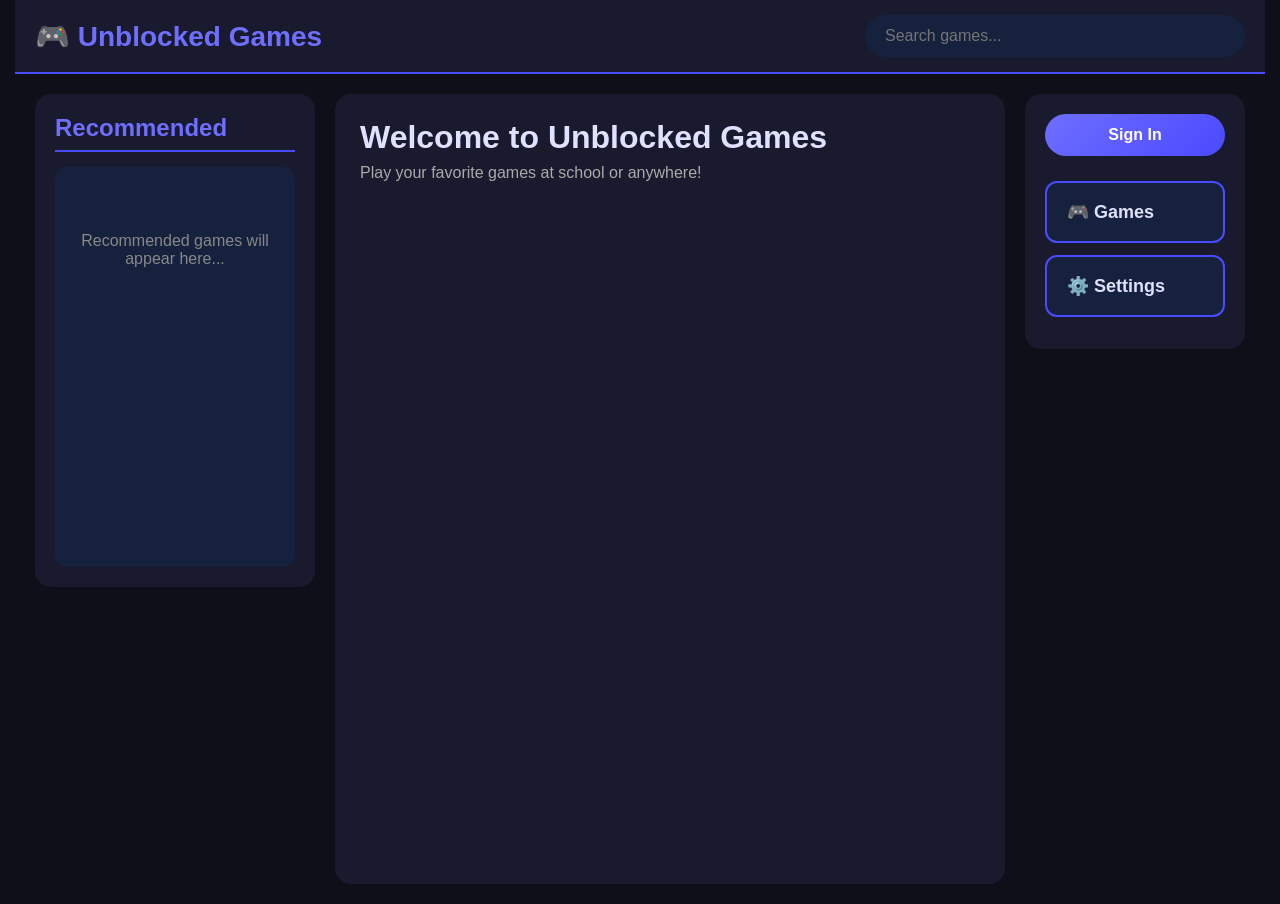
==== index.html @ c6cdc641 "Update CSS and JS link paths in index.html" ====
<!DOCTYPE html>
<html lang="en">
<head>
  <meta charset="UTF-8">
  <meta name="viewport" content="width=device-width, initial-scale=1.0">
  <title>Unblocked Games</title>
  
  <link rel="stylesheet" href="CSS/style.css">
</head>
<body>
  <div class="container">
    <!-- Top Navbar -->
    <header class="navbar">
      <div class="logo">🎮 Unblocked Games</div>
      <div class="search-bar">
        <input type="text" id="searchInput" placeholder="Search games...">
      </div>
    </header>

    <div class="main-content">
      <!-- Left Sidebar - Recommended -->
      <aside class="left-sidebar">
        <h2>Recommended</h2>
        <div class="recommended-box" id="recommendedBox">
          <p class="placeholder">Recommended games will appear here...</p>
        </div>
      </aside>

      <!-- Main Game Area -->
      <main class="game-area">
        <h1>Welcome to Unblocked Games</h1>
        <p class="subtitle">Play your favorite games at school or anywhere!</p>
        
        <div class="game-grid" id="gameGrid">
          <!-- Your game cards will go here -->
        </div>
      </main>

      <!-- Right Sidebar -->
      <aside class="right-sidebar">
        <!-- Updated Sign In Button -->
        <button class="signin-btn" id="signInBtn">Sign In</button>
        
        <button class="nav-btn large" id="gamesBtn">🎮 Games</button>
        <button class="nav-btn large" id="settingsBtn">⚙️ Settings</button>
      </aside>
    </div>
  </div>

  <script src="JS/main.js"></script>
</body>
</html>
---- CSS/style.css ----
* {
  margin: 0;
  padding: 0;
  box-sizing: border-box;
}

body {
  font-family: 'Segoe UI', Tahoma, Geneva, Verdana, sans-serif;
  background: #0f0f1a;
  color: #e0e0ff;
  min-height: 100vh;
}

.container {
  max-width: 1600px;
  margin: 0 auto;
  padding: 0 15px;
}

.navbar {
  display: flex;
  align-items: center;
  justify-content: space-between;
  padding: 15px 20px;
  background: #1a1a2e;
  border-bottom: 2px solid #4a4aff;
}

.logo {
  font-size: 28px;
  font-weight: bold;
  color: #6e6eff;
}

.search-bar input {
  padding: 12px 20px;
  width: 380px;
  border-radius: 50px;
  border: none;
  background: #16213e;
  color: white;
  font-size: 16px;
}

.search-bar input:focus {
  outline: 2px solid #6e6eff;
}

/* Main Layout */
.main-content {
  display: grid;
  grid-template-columns: 280px 1fr 220px;
  gap: 20px;
  padding: 20px;
  min-height: calc(100vh - 70px);
}

.left-sidebar, .right-sidebar {
  background: #1a1a2e;
  border-radius: 16px;
  padding: 20px;
  height: fit-content;
}

.left-sidebar h2 {
  margin-bottom: 15px;
  color: #6e6eff;
  border-bottom: 2px solid #4a4aff;
  padding-bottom: 8px;
}

.recommended-box {
  background: #16213e;
  border-radius: 12px;
  min-height: 400px;
  padding: 15px;
}

.placeholder {
  color: #888;
  text-align: center;
  margin-top: 50px;
}

/* Right Sidebar Buttons */
.signin-btn {
  width: 100%;
  padding: 12px 24px;
  background: linear-gradient(135deg, #6e6eff, #4a4aff);
  color: white;
  border: none;
  border-radius: 50px;
  font-size: 16px;
  font-weight: 600;
  cursor: pointer;
  margin-bottom: 25px;
  transition: transform 0.2s;
}

.signin-btn:hover {
  transform: scale(1.05);
}

.nav-btn {
  width: 100%;
  padding: 18px 20px;
  margin-bottom: 12px;
  border: none;
  border-radius: 12px;
  font-size: 18px;
  font-weight: 600;
  cursor: pointer;
  transition: all 0.2s;
  text-align: left;
}

.nav-btn.large {
  background: #16213e;
  border: 2px solid #4a4aff;
  color: #e0e0ff;
}

.nav-btn:hover {
  background: #4a4aff;
  color: white;
  transform: translateX(8px);
}

/* Main Area */
.game-area {
  background: #1a1a2e;
  border-radius: 16px;
  padding: 25px;
}

.game-area h1 {
  font-size: 32px;
  margin-bottom: 8px;
}

.subtitle {
  color: #aaa;
  margin-bottom: 30px;
}

.game-grid {
  display: grid;
  grid-template-columns: repeat(auto-fill, minmax(180px, 1fr));
  gap: 20px;
}

/* Responsive */
@media (max-width: 1100px) {
  .main-content {
    grid-template-columns: 1fr 220px;
  }
  .left-sidebar {
    order: 2;
    grid-column: 1 / -1;
  }
}
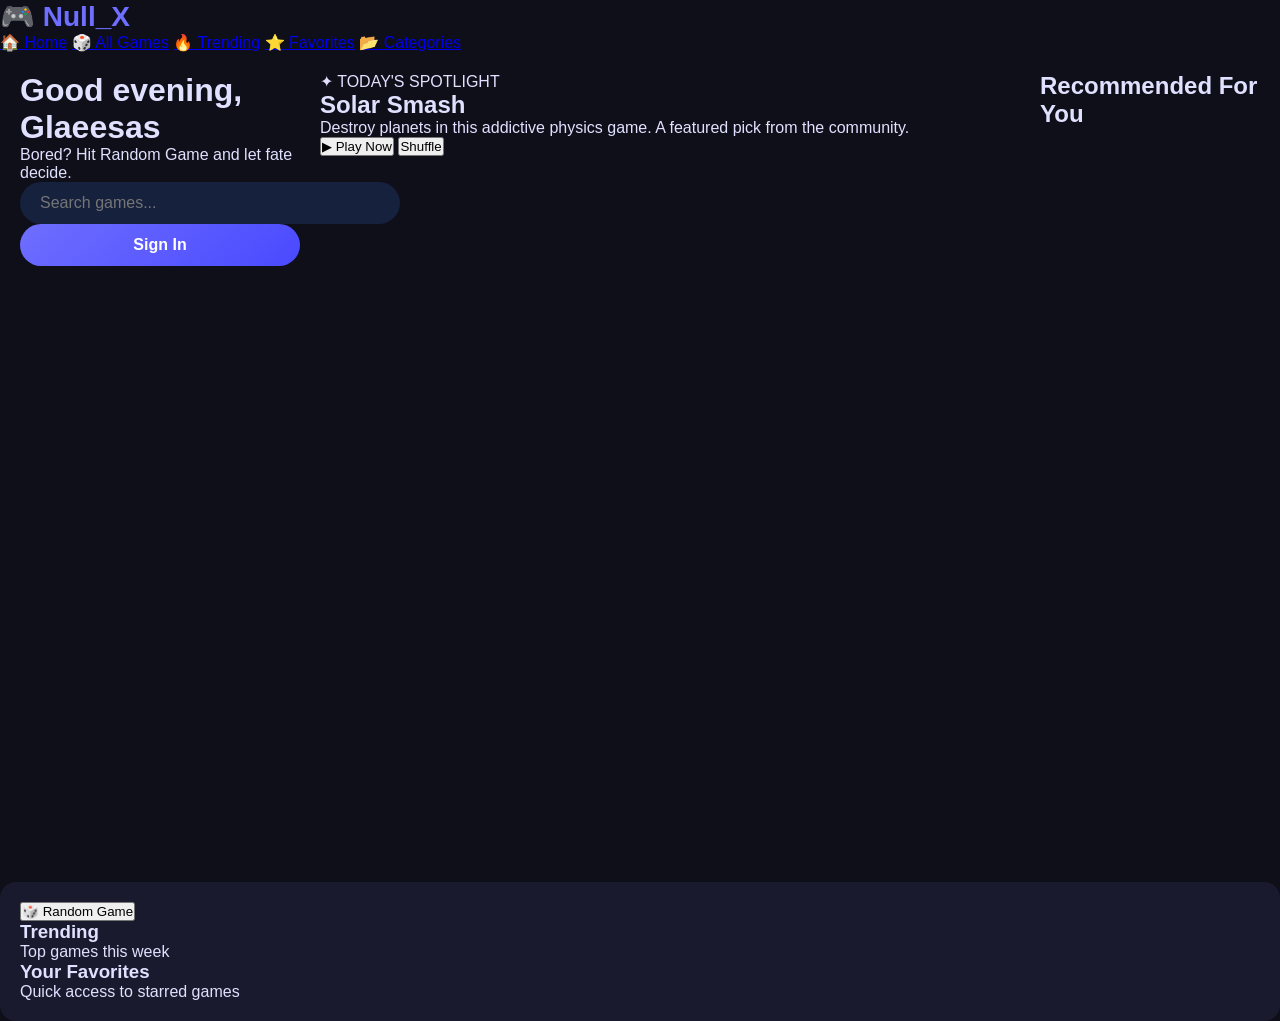
==== commit ae53c721: "Update index.html" ====
--- a/index.html
+++ b/index.html
@@ -4,47 +4,72 @@
   <meta charset="UTF-8">
   <meta name="viewport" content="width=device-width, initial-scale=1.0">
   <title>Unblocked Games</title>
-  
   <link rel="stylesheet" href="CSS/style.css">
 </head>
 <body>
-  <div class="container">
-    <!-- Top Navbar -->
-    <header class="navbar">
-      <div class="logo">🎮 Unblocked Games</div>
-      <div class="search-bar">
-        <input type="text" id="searchInput" placeholder="Search games...">
+  <div class="dashboard">
+    <!-- Left Sidebar -->
+    <aside class="left-nav">
+      <div class="logo">🎮 Null_X</div>
+      
+      <nav>
+        <a href="#" class="nav-item active"><span>🏠</span> Home</a>
+        <a href="#" class="nav-item"><span>🎲</span> All Games</a>
+        <a href="#" class="nav-item"><span>🔥</span> Trending</a>
+        <a href="#" class="nav-item"><span>⭐</span> Favorites</a>
+        <a href="#" class="nav-item"><span>📂</span> Categories</a>
+      </nav>
+    </aside>
+
+    <!-- Main Content -->
+    <main class="main-content">
+      <!-- Top Bar -->
+      <header class="top-bar">
+        <div class="greeting">
+          <h1>Good evening, <span class="username">Glaeesas</span></h1>
+          <p>Bored? Hit Random Game and let fate decide.</p>
+        </div>
+        <div class="search-bar">
+          <input type="text" id="searchInput" placeholder="Search games...">
+        </div>
+        <button class="signin-btn" id="signInBtn">Sign In</button>
+      </header>
+
+      <!-- Spotlight -->
+      <section class="spotlight">
+        <div class="spotlight-badge">✦ TODAY'S SPOTLIGHT</div>
+        <h2 class="spotlight-title">Solar Smash</h2>
+        <p class="spotlight-desc">Destroy planets in this addictive physics game. A featured pick from the community.</p>
+        
+        <div class="spotlight-actions">
+          <button class="play-btn">▶ Play Now</button>
+          <button class="secondary-btn">Shuffle</button>
+        </div>
+      </section>
+
+      <!-- Recommended / Game Grid -->
+      <section class="section">
+        <h2 class="section-title">Recommended For You</h2>
+        <div class="game-grid" id="gameGrid">
+          <!-- Games will be added here -->
+        </div>
+      </section>
+    </main>
+
+    <!-- Right Sidebar -->
+    <aside class="right-sidebar">
+      <button class="quick-btn" id="randomBtn">🎲 Random Game</button>
+      
+      <div class="quick-card">
+        <h3>Trending</h3>
+        <p>Top games this week</p>
       </div>
-    </header>
 
-    <div class="main-content">
-      <!-- Left Sidebar - Recommended -->
-      <aside class="left-sidebar">
-        <h2>Recommended</h2>
-        <div class="recommended-box" id="recommendedBox">
-          <p class="placeholder">Recommended games will appear here...</p>
-        </div>
-      </aside>
-
-      <!-- Main Game Area -->
-      <main class="game-area">
-        <h1>Welcome to Unblocked Games</h1>
-        <p class="subtitle">Play your favorite games at school or anywhere!</p>
-        
-        <div class="game-grid" id="gameGrid">
-          <!-- Your game cards will go here -->
-        </div>
-      </main>
-
-      <!-- Right Sidebar -->
-      <aside class="right-sidebar">
-        <!-- Updated Sign In Button -->
-        <button class="signin-btn" id="signInBtn">Sign In</button>
-        
-        <button class="nav-btn large" id="gamesBtn">🎮 Games</button>
-        <button class="nav-btn large" id="settingsBtn">⚙️ Settings</button>
-      </aside>
-    </div>
+      <div class="quick-card">
+        <h3>Your Favorites</h3>
+        <p>Quick access to starred games</p>
+      </div>
+    </aside>
   </div>
 
   <script src="JS/main.js"></script>
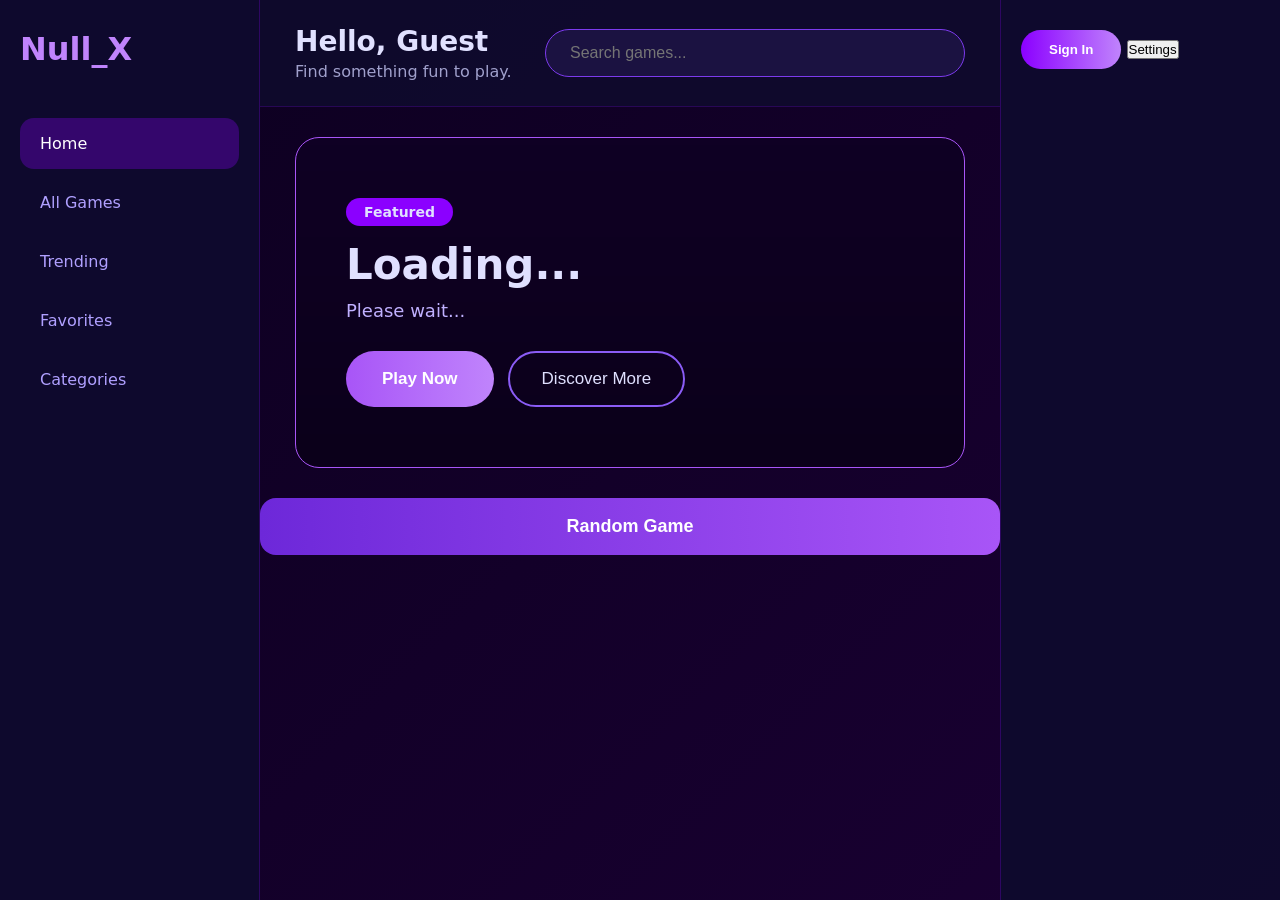
==== commit 5a0e3422: "Refactor HTML structure and update comments" ====
--- a/index.html
+++ b/index.html
@@ -3,75 +3,73 @@
 <head>
   <meta charset="UTF-8">
   <meta name="viewport" content="width=device-width, initial-scale=1.0">
-  <title>Unblocked Games</title>
+  <title>Null_X - Unblocked Games</title>
   <link rel="stylesheet" href="CSS/style.css">
 </head>
 <body>
   <div class="dashboard">
+    
     <!-- Left Sidebar -->
     <aside class="left-nav">
-      <div class="logo">🎮 Null_X</div>
-      
+      <div class="logo">Null_X</div>
       <nav>
-        <a href="#" class="nav-item active"><span>🏠</span> Home</a>
-        <a href="#" class="nav-item"><span>🎲</span> All Games</a>
-        <a href="#" class="nav-item"><span>🔥</span> Trending</a>
-        <a href="#" class="nav-item"><span>⭐</span> Favorites</a>
-        <a href="#" class="nav-item"><span>📂</span> Categories</a>
+        <a href="#" class="nav-item active">Home</a>
+        <a href="#" class="nav-item">All Games</a>
+        <a href="#" class="nav-item">Trending</a>
+        <a href="#" class="nav-item">Favorites</a>
+        <a href="#" class="nav-item">Categories</a>
       </nav>
     </aside>
 
     <!-- Main Content -->
     <main class="main-content">
+      
       <!-- Top Bar -->
       <header class="top-bar">
-        <div class="greeting">
-          <h1>Good evening, <span class="username">Glaeesas</span></h1>
-          <p>Bored? Hit Random Game and let fate decide.</p>
+        <div class="greeting" id="greeting">
+          <h1>Hello, Guest</h1>
+          <p>Find something fun to play.</p>
         </div>
+        
         <div class="search-bar">
           <input type="text" id="searchInput" placeholder="Search games...">
         </div>
-        <button class="signin-btn" id="signInBtn">Sign In</button>
       </header>
 
-      <!-- Spotlight -->
-      <section class="spotlight">
-        <div class="spotlight-badge">✦ TODAY'S SPOTLIGHT</div>
-        <h2 class="spotlight-title">Solar Smash</h2>
-        <p class="spotlight-desc">Destroy planets in this addictive physics game. A featured pick from the community.</p>
-        
-        <div class="spotlight-actions">
-          <button class="play-btn">▶ Play Now</button>
-          <button class="secondary-btn">Shuffle</button>
+      <!-- Featured / Hero -->
+      <section class="hero">
+        <div class="hero-content">
+          <span class="badge">Featured</span>
+          <h2 id="hero-title">Loading...</h2>
+          <p id="hero-desc">Please wait...</p>
+          
+          <div class="hero-actions">
+            <button class="play-btn" id="playFeatured">Play Now</button>
+            <button class="secondary-btn">Discover More</button>
+          </div>
         </div>
       </section>
 
-      <!-- Recommended / Game Grid -->
+      <!-- Random Game Button - Under Featured -->
+      <div class="random-section">
+        <button class="quick-action-btn" id="randomBtn">Random Game</button>
+      </div>
+
+      <!-- Games Grid -->
       <section class="section">
-        <h2 class="section-title">Recommended For You</h2>
         <div class="game-grid" id="gameGrid">
-          <!-- Games will be added here -->
+          <!-- Games populated by JS -->
         </div>
       </section>
     </main>
 
     <!-- Right Sidebar -->
     <aside class="right-sidebar">
-      <button class="quick-btn" id="randomBtn">🎲 Random Game</button>
-      
-      <div class="quick-card">
-        <h3>Trending</h3>
-        <p>Top games this week</p>
-      </div>
-
-      <div class="quick-card">
-        <h3>Your Favorites</h3>
-        <p>Quick access to starred games</p>
-      </div>
+      <button class="signin-btn" id="signInBtn">Sign In</button>
+      <button class="settings-btn" id="settingsBtn">Settings</button>
     </aside>
   </div>
 
-  <script src="JS/main.js"></script>
+  <script type="module" src="JS/main.js"></script>
 </body>
 </html>
--- a/CSS/style.css
+++ b/CSS/style.css
@@ -5,95 +5,95 @@
 }
 
 body {
-  font-family: 'Segoe UI', Tahoma, Geneva, Verdana, sans-serif;
-  background: #0f0f1a;
+  font-family: 'Inter', system-ui, sans-serif;
+  background: linear-gradient(135deg, #0c001f, #1a0033);
   color: #e0e0ff;
   min-height: 100vh;
-}
-
-.container {
-  max-width: 1600px;
-  margin: 0 auto;
-  padding: 0 15px;
-}
-
-.navbar {
+  overflow-x: hidden;
+}
+
+.dashboard {
+  display: grid;
+  grid-template-columns: 260px 1fr 280px;
+  min-height: 100vh;
+}
+
+/* ==================== LEFT NAV ==================== */
+.left-nav {
+  background: rgba(15, 10, 45, 0.98);
+  border-right: 1px solid rgba(140, 0, 255, 0.25);
+  padding: 30px 20px;
+  display: flex;
+  flex-direction: column;
+}
+
+.logo {
+  font-size: 32px;
+  font-weight: 900;
+  margin-bottom: 50px;
+  color: #c084fc;
+}
+
+.nav-item {
+  display: block;
+  padding: 16px 20px;
+  color: #b0a0ff;
+  text-decoration: none;
+  border-radius: 14px;
+  margin-bottom: 8px;
+  transition: all 0.3s;
+  font-weight: 500;
+}
+
+.nav-item:hover,
+.nav-item.active {
+  background: rgba(140, 0, 255, 0.3);
+  color: white;
+}
+
+/* ==================== TOP BAR ==================== */
+.top-bar {
   display: flex;
   align-items: center;
   justify-content: space-between;
-  padding: 15px 20px;
-  background: #1a1a2e;
-  border-bottom: 2px solid #4a4aff;
-}
-
-.logo {
+  padding: 25px 35px;
+  background: rgba(15, 10, 45, 0.9);
+  border-bottom: 1px solid rgba(140, 0, 255, 0.2);
+}
+
+.greeting h1 {
   font-size: 28px;
-  font-weight: bold;
-  color: #6e6eff;
+  margin-bottom: 4px;
+}
+
+.greeting p {
+  color: #a0a0cc;
 }
 
 .search-bar input {
-  padding: 12px 20px;
-  width: 380px;
-  border-radius: 50px;
+  padding: 14px 24px;
+  width: 420px;
+  background: rgba(30, 20, 70, 0.8);
+  border: 1px solid #7c3aed;
+  border-radius: 50px;
+  color: white;
+  font-size: 16px;
+}
+
+.search-bar input:focus {
+  outline: none;
+  border-color: #c084fc;
+  box-shadow: 0 0 0 3px rgba(192, 132, 252, 0.2);
+}
+
+.signin-btn {
+  padding: 12px 28px;
+  background: linear-gradient(90deg, #8b00ff, #c084fc);
   border: none;
-  background: #16213e;
-  color: white;
-  font-size: 16px;
-}
-
-.search-bar input:focus {
-  outline: 2px solid #6e6eff;
-}
-
-/* Main Layout */
-.main-content {
-  display: grid;
-  grid-template-columns: 280px 1fr 220px;
-  gap: 20px;
-  padding: 20px;
-  min-height: calc(100vh - 70px);
-}
-
-.left-sidebar, .right-sidebar {
-  background: #1a1a2e;
-  border-radius: 16px;
-  padding: 20px;
-  height: fit-content;
-}
-
-.left-sidebar h2 {
-  margin-bottom: 15px;
-  color: #6e6eff;
-  border-bottom: 2px solid #4a4aff;
-  padding-bottom: 8px;
-}
-
-.recommended-box {
-  background: #16213e;
-  border-radius: 12px;
-  min-height: 400px;
-  padding: 15px;
-}
-
-.placeholder {
-  color: #888;
-  text-align: center;
-  margin-top: 50px;
-}
-
-/* Right Sidebar Buttons */
-.signin-btn {
-  width: 100%;
-  padding: 12px 24px;
-  background: linear-gradient(135deg, #6e6eff, #4a4aff);
-  color: white;
-  border: none;
-  border-radius: 50px;
-  font-size: 16px;
-  font-weight: 600;
-  cursor: pointer;
-  margin-bottom: 25px;
+  border-radius: 50px;
+  color: white;
+  font-weight: 600;
+  cursor: pointer;
   transition: transform 0.2s;
 }
 
@@ -101,61 +101,133 @@
   transform: scale(1.05);
 }
 
-.nav-btn {
-  width: 100%;
-  padding: 18px 20px;
+/* ==================== HERO SECTION ==================== */
+.hero {
+  margin: 30px 35px;
+  padding: 60px 50px;
+  background: linear-gradient(rgba(0,0,0,0.65), rgba(0,0,0,0.75)), #2a0066;
+  border-radius: 24px;
+  border: 1px solid #a855f7;
+  position: relative;
+}
+
+.badge {
+  background: #8b00ff;
+  padding: 6px 18px;
+  border-radius: 50px;
+  font-size: 14px;
+  font-weight: 600;
+  display: inline-block;
+  margin-bottom: 16px;
+}
+
+.hero h2 {
+  font-size: 42px;
   margin-bottom: 12px;
+  line-height: 1.1;
+}
+
+.hero p {
+  font-size: 18px;
+  color: #c0b0ff;
+  max-width: 600px;
+  margin-bottom: 30px;
+}
+
+.hero-actions {
+  display: flex;
+  gap: 14px;
+}
+
+.play-btn {
+  padding: 16px 36px;
+  background: linear-gradient(90deg, #a855f7, #c084fc);
   border: none;
-  border-radius: 12px;
-  font-size: 18px;
-  font-weight: 600;
-  cursor: pointer;
-  transition: all 0.2s;
-  text-align: left;
-}
-
-.nav-btn.large {
-  background: #16213e;
-  border: 2px solid #4a4aff;
+  border-radius: 50px;
+  color: white;
+  font-size: 17px;
+  font-weight: 600;
+  cursor: pointer;
+  transition: all 0.3s;
+}
+
+.play-btn:hover {
+  transform: translateY(-3px);
+  box-shadow: 0 10px 25px rgba(168, 85, 247, 0.4);
+}
+
+.secondary-btn {
+  padding: 16px 32px;
+  background: transparent;
+  border: 2px solid #8b5cf6;
+  border-radius: 50px;
   color: #e0e0ff;
-}
-
-.nav-btn:hover {
-  background: #4a4aff;
-  color: white;
-  transform: translateX(8px);
-}
-
-/* Main Area */
-.game-area {
-  background: #1a1a2e;
-  border-radius: 16px;
-  padding: 25px;
-}
-
-.game-area h1 {
-  font-size: 32px;
-  margin-bottom: 8px;
-}
-
-.subtitle {
-  color: #aaa;
-  margin-bottom: 30px;
+  font-size: 17px;
+  font-weight: 500;
+  cursor: pointer;
+  transition: all 0.3s;
+}
+
+.secondary-btn:hover {
+  background: rgba(139, 92, 246, 0.15);
+}
+
+/* ==================== RECOMMENDED SECTION ==================== */
+.section {
+  padding: 0 35px 40px;
+}
+
+.section-title {
+  font-size: 24px;
+  margin-bottom: 20px;
+  color: #c084fc;
 }
 
 .game-grid {
   display: grid;
-  grid-template-columns: repeat(auto-fill, minmax(180px, 1fr));
-  gap: 20px;
+  grid-template-columns: repeat(auto-fill, minmax(190px, 1fr));
+  gap: 24px;
+}
+
+/* ==================== RIGHT SIDEBAR ==================== */
+.right-sidebar {
+  background: rgba(15, 10, 45, 0.98);
+  border-left: 1px solid rgba(140, 0, 255, 0.25);
+  padding: 30px 20px;
+}
+
+.quick-action-btn {
+  width: 100%;
+  padding: 18px;
+  font-size: 18px;
+  background: linear-gradient(90deg, #6d28d9, #a855f7);
+  border: none;
+  border-radius: 16px;
+  color: white;
+  font-weight: 600;
+  cursor: pointer;
+  margin-bottom: 24px;
+  transition: all 0.3s;
+}
+
+.quick-action-btn:hover {
+  transform: translateY(-2px);
+}
+
+.sidebar-card {
+  background: rgba(30, 20, 70, 0.6);
+  padding: 20px;
+  border-radius: 16px;
+  margin-bottom: 20px;
+  border: 1px solid rgba(140, 0, 255, 0.2);
 }
 
 /* Responsive */
-@media (max-width: 1100px) {
-  .main-content {
-    grid-template-columns: 1fr 220px;
+@media (max-width: 1200px) {
+  .dashboard {
+    grid-template-columns: 220px 1fr;
   }
-  .left-sidebar {
-    order: 2;
-    grid-column: 1 / -1;
+  .right-sidebar {
+    display: none;
   }
 }
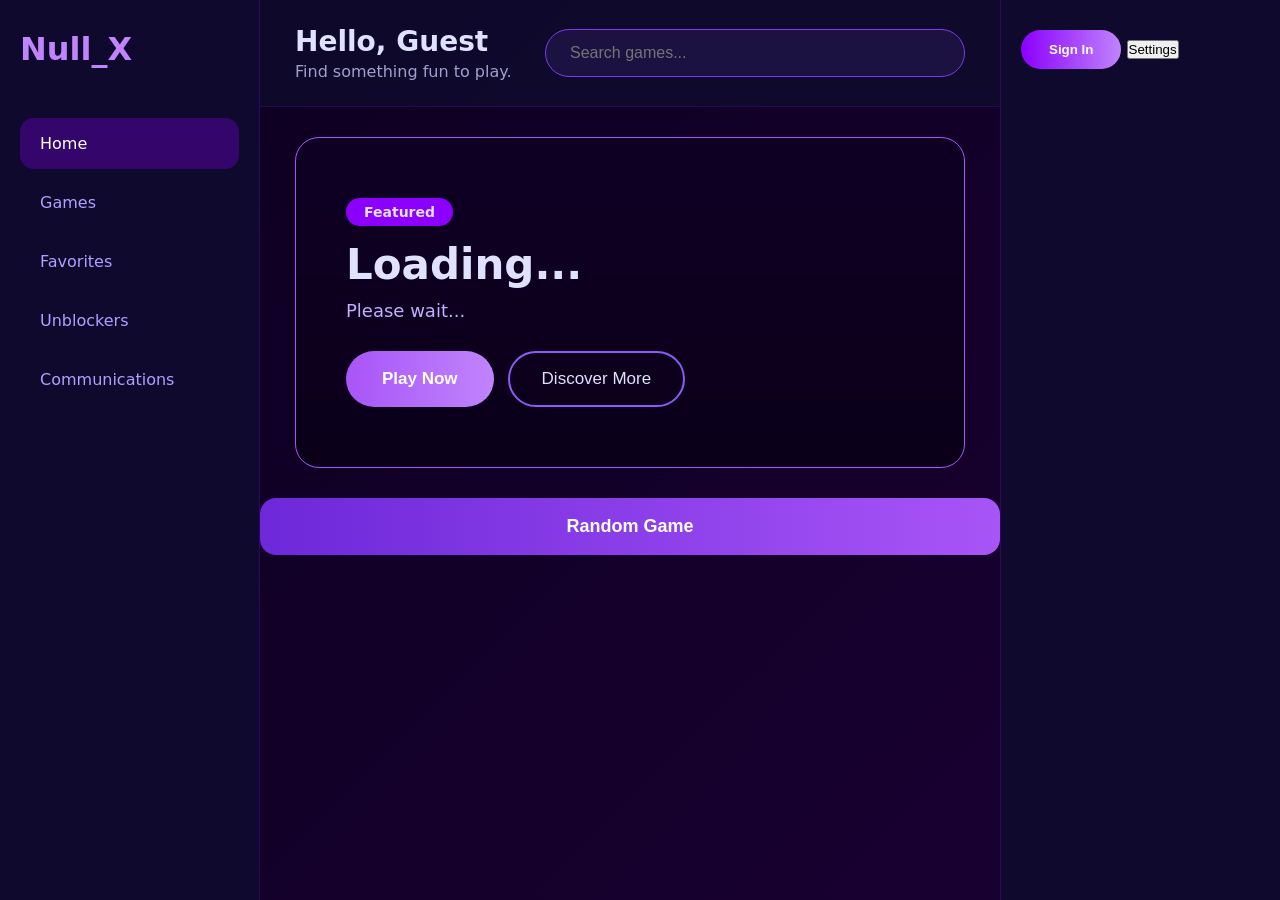
==== commit 49b29757: "Update title and navigation items in index.html" ====
--- a/index.html
+++ b/index.html
@@ -3,7 +3,7 @@
 <head>
   <meta charset="UTF-8">
   <meta name="viewport" content="width=device-width, initial-scale=1.0">
-  <title>Null_X - Unblocked Games</title>
+  <title>Null_X</title>
   <link rel="stylesheet" href="CSS/style.css">
 </head>
 <body>
@@ -13,18 +13,17 @@
     <aside class="left-nav">
       <div class="logo">Null_X</div>
       <nav>
-        <a href="#" class="nav-item active">Home</a>
-        <a href="#" class="nav-item">All Games</a>
-        <a href="#" class="nav-item">Trending</a>
-        <a href="#" class="nav-item">Favorites</a>
-        <a href="#" class="nav-item">Categories</a>
+        <a href="#" class="nav-item active" id="nav-home">Home</a>
+        <a href="#" class="nav-item" id="nav-games">Games</a>
+        <a href="#" class="nav-item" id="nav-favorites">Favorites</a>
+        <a href="#" class="nav-item" id="nav-unblockers">Unblockers</a>
+        <a href="#" class="nav-item" id="nav-communications">Communications</a>
       </nav>
     </aside>
 
     <!-- Main Content -->
     <main class="main-content">
       
-      <!-- Top Bar -->
       <header class="top-bar">
         <div class="greeting" id="greeting">
           <h1>Hello, Guest</h1>
@@ -36,7 +35,6 @@
         </div>
       </header>
 
-      <!-- Featured / Hero -->
       <section class="hero">
         <div class="hero-content">
           <span class="badge">Featured</span>
@@ -50,15 +48,13 @@
         </div>
       </section>
 
-      <!-- Random Game Button - Under Featured -->
       <div class="random-section">
         <button class="quick-action-btn" id="randomBtn">Random Game</button>
       </div>
 
-      <!-- Games Grid -->
       <section class="section">
         <div class="game-grid" id="gameGrid">
-          <!-- Games populated by JS -->
+          <!-- Games will go here -->
         </div>
       </section>
     </main>
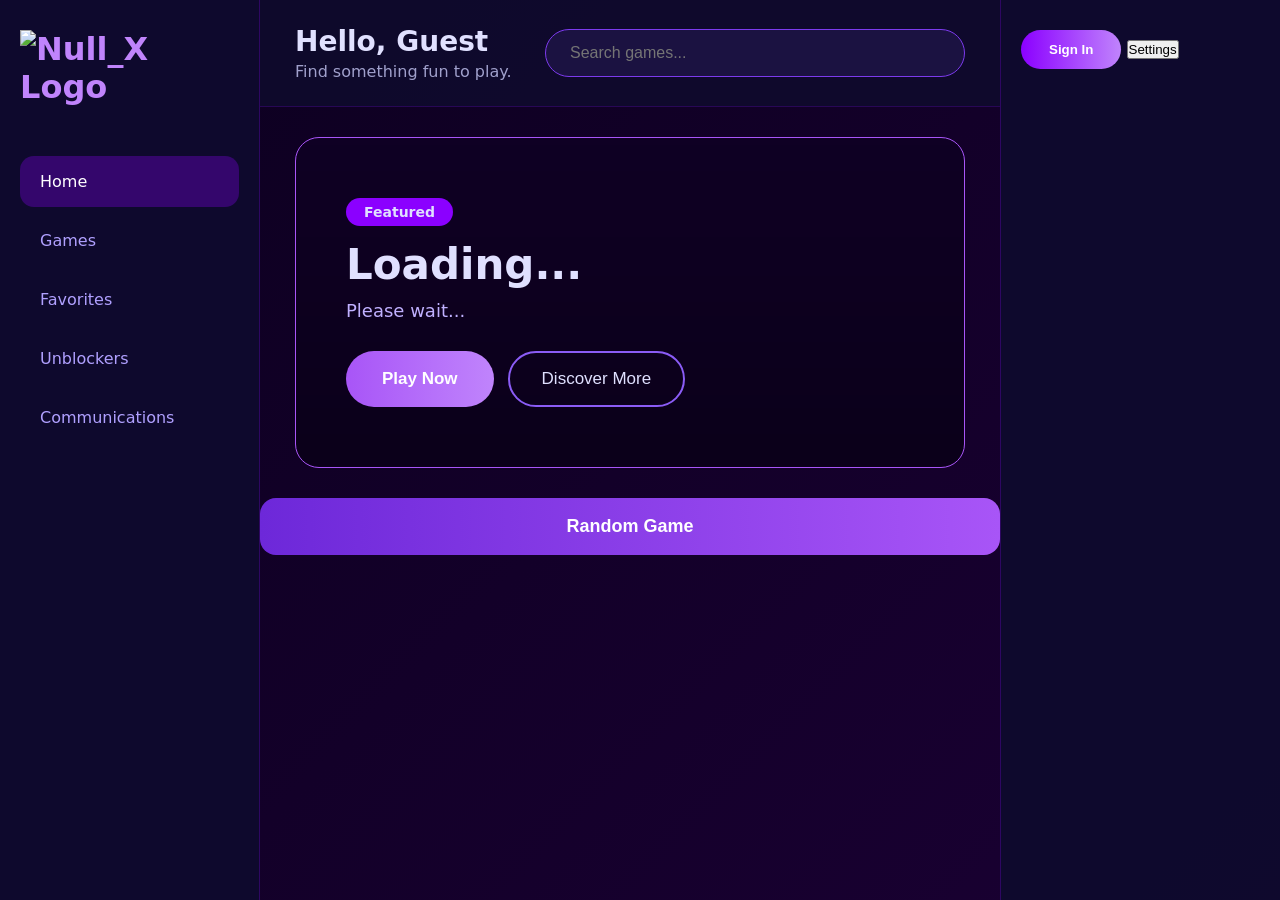
==== commit 61df8936: "Replace left sidebar with logo and navigation links" ====
--- a/index.html
+++ b/index.html
@@ -10,16 +10,19 @@
   <div class="dashboard">
     
     <!-- Left Sidebar -->
-    <aside class="left-nav">
-      <div class="logo">Null_X</div>
-      <nav>
-        <a href="#" class="nav-item active" id="nav-home">Home</a>
-        <a href="#" class="nav-item" id="nav-games">Games</a>
-        <a href="#" class="nav-item" id="nav-favorites">Favorites</a>
-        <a href="#" class="nav-item" id="nav-unblockers">Unblockers</a>
-        <a href="#" class="nav-item" id="nav-communications">Communications</a>
-      </nav>
-    </aside>
+<aside class="left-nav">
+  <div class="logo">
+    <img src="imgs/Screenshot 2026-01-27 8.17.07 PM.png" alt="Null_X Logo" class="site-logo">
+  </div>
+  
+  <nav>
+    <a href="#" class="nav-item active" id="nav-home">Home</a>
+    <a href="#" class="nav-item" id="nav-games">Games</a>
+    <a href="#" class="nav-item" id="nav-favorites">Favorites</a>
+    <a href="#" class="nav-item" id="nav-unblockers">Unblockers</a>
+    <a href="#" class="nav-item" id="nav-communications">Communications</a>
+  </nav>
+</aside>
 
     <!-- Main Content -->
     <main class="main-content">
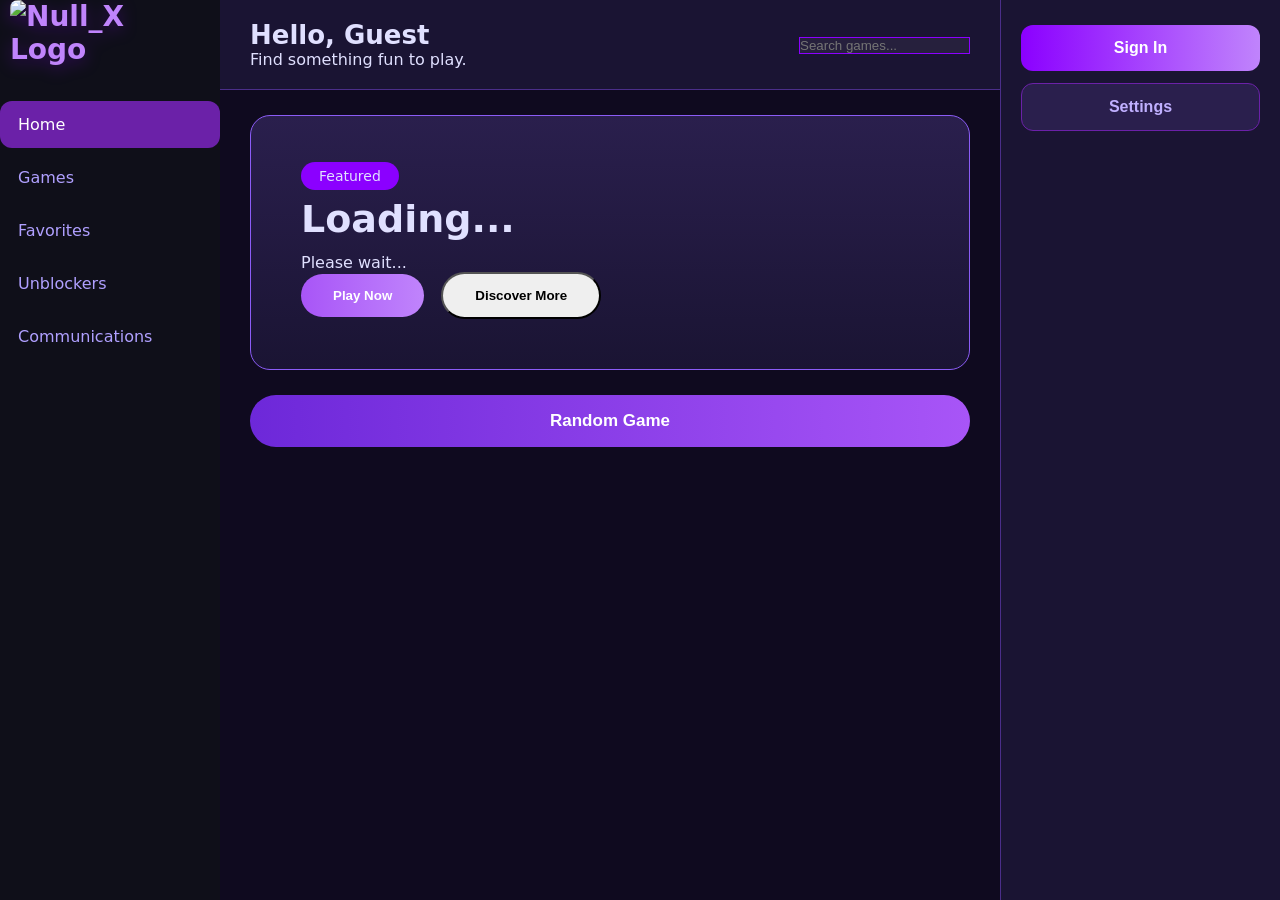
==== commit ce6b5be1: "Refactor settings modal layout and panic button section" ====
--- a/index.html
+++ b/index.html
@@ -12,7 +12,9 @@
     <!-- Left Sidebar -->
 <aside class="left-nav">
   <div class="logo">
-    <img src="imgs/Screenshot 2026-01-27 8.17.07 PM.png" alt="Null_X Logo" class="site-logo">
+    <img src="imgs/Screenshot 2026-01-27 8.17.07 PM.png" 
+         alt="Null_X Logo" 
+         class="site-logo">
   </div>
   
   <nav>
@@ -69,6 +71,57 @@
     </aside>
   </div>
 
-  <script type="module" src="JS/main.js"></script>
+  <script type="module" src="./JS/main.js"></script>
+  <div id="settingsModal" class="modal-overlay">
+  <div class="modal-box">
+    <span class="close-x" id="closeSettings">&times;</span>
+
+    <h1 class="glow">Settings</h1>
+    <p class="subtitle">Personalize your Null_X dashboard</p>
+    <hr class="settings-divider">
+
+    <div class="setting-section">
+      <h3>Appearance</h3>
+      <p class="setting-label">Select Theme:</p>
+      <div class="theme-grid">
+        <div class="theme-card" data-theme="default">
+          <div class="preview purple-preview"></div>
+          <span>Default Purple</span>
+        </div>
+        <div class="theme-card" data-theme="midnight">
+          <div class="preview midnight-preview"></div>
+          <span>Midnight</span>
+        </div>
+      </div>
+    </div>
+
+    <div class="setting-section">
+      <h3>Tab Cloak</h3>
+      <p class="setting-label">Disguise this tab as:</p>
+      <select id="cloakSelector" class="cloak-dropdown">
+        <option value="none">None (Default)</option>
+        <option value="Google Classroom">Google Classroom</option>
+        <option value="Google Drive">Google Drive</option>
+        <option value="Clever">Clever</option>
+        <option value="Gmail">Gmail</option>
+      </select>
+    </div>
+
+    <div class="setting-section">
+      <h3>Panic Button</h3>
+      <div class="panic-inputs">
+        <p class="setting-label">Custom Shortcut Key:</p>
+        <input type="text" id="panicShortcut" placeholder="Click and press a key..." readonly>
+        
+        <p class="setting-label">Redirect URL:</p>
+        <input type="text" id="panicLink" placeholder="https://classroom.google.com">
+        
+        <button id="savePanic" class="save-btn">Save Panic Settings</button>
+      </div>
+    </div>
+
+  </div>
+</div>
+</div>
 </body>
 </html>
--- a/CSS/style.css
+++ b/CSS/style.css
@@ -1,233 +1,521 @@
+ :root {
+
+  --accent: #8b00ff;
+
+  --bg-gradient: linear-gradient(135deg, #0a0a0a, #1a0033);
+
+  --container-bg: rgba(15, 15, 25, 0.95);
+
+  --text: #e0e0e0;
+
+}
+
+
+
+/* Use these variables in your existing classes! */
+
+.container { 
+
+  border: 2px solid var(--accent) !important; 
+
+  background: var(--container-bg) !important;
+
+}
+
 * {
+
   margin: 0;
+
   padding: 0;
+
   box-sizing: border-box;
-}
+
+}
+
+
 
 body {
+
   font-family: 'Inter', system-ui, sans-serif;
-  background: linear-gradient(135deg, #0c001f, #1a0033);
+
+  background: #0f0a1f;
+
   color: #e0e0ff;
+
   min-height: 100vh;
-  overflow-x: hidden;
-}
+
+}
+
+
 
 .dashboard {
+
   display: grid;
-  grid-template-columns: 260px 1fr 280px;
+
+  grid-template-columns: 220px 1fr 280px;   /* Left sidebar now smaller */
+
   min-height: 100vh;
-}
-
-/* ==================== LEFT NAV ==================== */
-.left-nav {
-  background: rgba(15, 10, 45, 0.98);
-  border-right: 1px solid rgba(140, 0, 255, 0.25);
-  padding: 30px 20px;
+
+}
+
+
+
+    /* Update your Sidebar */
+
+.left-nav, .right-sidebar, .top-bar {
+
+  background: var(--container-bg); /* Now it follows your theme! */
+
+  border-color: var(--accent);     /* Borders will turn white in Midnight */
+
+}
+
+.logo {
+
+  font-size: 28px;
+
+  font-weight: 900;
+
+  margin-bottom: 40px;
+
+  color: #c084fc;
+
+  padding-left: 10px;
+
+}
+
+
+
+.nav-item {
+
+  display: block;
+
+  padding: 14px 18px;
+
+  color: #b0a0ff;
+
+  text-decoration: none;
+
+  border-radius: 12px;
+
+  margin-bottom: 6px;
+
+  font-weight: 500;
+
+  transition: 0.3s;
+
+}
+
+
+
+.nav-item:hover,
+
+.nav-item.active {
+
+  background: #6b21a8;
+
+  color: white;
+
+}
+
+
+
+/* Rest of your CSS (top bar, hero, etc.) stays the same */
+
+.top-bar {
+
   display: flex;
+
+  align-items: center;
+
+  justify-content: space-between;
+
+  padding: 20px 30px;
+
+  background: #1a1433;
+
+  border-bottom: 1px solid #4b2e8a;
+
+}
+
+
+
+.greeting h1 {
+
+  font-size: 26px;
+
+}
+
+
+
+/* Update your Inputs */
+
+.search-bar input {
+
+  background: rgba(255, 255, 255, 0.05);
+
+  border: 1px solid var(--accent);
+
+  color: white;
+
+}
+
+.signin-btn {
+
+  padding: 12px 26px;
+
+  background: linear-gradient(90deg, #8b00ff, #c084fc);
+
+  border: none;
+
+  border-radius: 50px;
+
+  color: white;
+
+  font-weight: 600;
+
+  cursor: pointer;
+
+}
+
+
+
+/* Hero / Featured */
+
+.hero {
+
+  margin: 25px 30px;
+
+  padding: 50px;
+
+  background: linear-gradient(#2a1f4d, #1a1433);
+
+  border-radius: 20px;
+
+  border: 1px solid #8b5cf6;
+
+}
+
+
+
+.badge {
+
+  background: #8b00ff;
+
+  padding: 6px 18px;
+
+  border-radius: 50px;
+
+  font-size: 14px;
+
+}
+
+
+
+.hero h2 {
+
+  font-size: 38px;
+
+  margin: 12px 0;
+
+}
+
+
+
+.hero-actions button {
+
+  padding: 14px 32px;
+
+  border-radius: 50px;
+
+  margin-right: 12px;
+
+  font-weight: 600;
+
+}
+
+
+
+.play-btn {
+
+  background: linear-gradient(90deg, #a855f7, #c084fc);
+
+  border: none;
+
+  color: white;
+
+}
+
+
+
+/* Game Grid */
+
+.game-grid {
+
+  display: grid;
+
+  grid-template-columns: repeat(auto-fill, minmax(180px, 1fr));
+
+  gap: 20px;
+
+  padding: 0 30px 40px;
+
+}
+
+
+
+.section-title {
+
+  padding: 0 30px;
+
+  margin: 15px 0 20px;
+
+  font-size: 22px;
+
+  color: #c084fc;
+
+}
+
+/* Right Sidebar */
+
+.right-sidebar {
+
+  background: #1a1433;
+
+  border-left: 1px solid #4b2e8a;
+
+  padding: 25px 20px;
+
+  display: flex;
+
   flex-direction: column;
-}
+
+  gap: 12px;
+
+}
+
+
+
+.signin-btn, .settings-btn {
+
+  width: 100%;
+
+  padding: 14px 20px;
+
+  border: none;
+
+  border-radius: 12px;
+
+  font-size: 16px;
+
+  font-weight: 600;
+
+  cursor: pointer;
+
+  transition: 0.3s;
+
+}
+
+
+
+.signin-btn {
+
+  background: linear-gradient(90deg, #8b00ff, #c084fc);
+
+  color: white;
+
+}
+
+
+
+.settings-btn {
+
+  background: #2a1f4d;
+
+  color: #c0b0ff;
+
+  border: 1px solid #6b21a8;
+
+}
+
+
+
+.settings-btn:hover {
+
+  background: #3b2a66;
+
+}
+
+
+
+/* Random Game under featured */
+
+.random-section {
+
+  padding: 0 30px 20px;
+
+}
+
+
+
+.quick-action-btn {
+
+  width: 100%;
+
+  padding: 16px 24px;
+
+  background: linear-gradient(90deg, #6d28d9, #a855f7);
+
+  border: none;
+
+  border-radius: 50px;
+
+  color: white;
+
+  font-size: 17px;
+
+  font-weight: 600;
+
+  cursor: pointer;
+
+}
+
+/* Logo Styling */
 
 .logo {
-  font-size: 32px;
-  font-weight: 900;
-  margin-bottom: 50px;
-  color: #c084fc;
-}
-
-.nav-item {
-  display: block;
-  padding: 16px 20px;
-  color: #b0a0ff;
-  text-decoration: none;
-  border-radius: 14px;
+
+  margin-bottom: 35px;
+
+  padding: 0 10px;
+
+}
+
+
+
+.site-logo {
+
+  width: 100px;           /* ← This controls the size */
+
+  height: auto;
+
+  max-width: 100%;
+
+  border-radius: 8px;
+
+  filter: drop-shadow(0 4px 8px rgba(139, 0, 255, 0.3));
+
+}
+
+.modal-overlay {
+
+  display: none; /* Hidden by default */
+
+  position: fixed;
+
+  top: 0; left: 0;
+
+  width: 100%; height: 100%;
+
+  background: rgba(0,0,0,0.85);
+
+  backdrop-filter: blur(8px);
+
+  z-index: 9999;
+
+  justify-content: center;
+
+  align-items: center;
+
+}
+
+
+
+.modal-box {
+
+  background: var(--container-bg);
+
+  border: 2px solid var(--accent);
+
+  padding: 40px;
+
+  border-radius: 20px;
+
+  width: 90%;
+
+  max-width: 500px;
+
+  position: relative;
+
+  text-align: center;
+
+}
+
+
+
+.theme-grid {
+
+  display: grid;
+
+  grid-template-columns: 1fr 1fr;
+
+  gap: 20px;
+
+  margin-top: 20px;
+
+}
+
+
+
+.theme-card {
+
+  cursor: pointer;
+
+  border: 2px solid transparent;
+
+  padding: 10px;
+
+  border-radius: 12px;
+
+  transition: 0.3s;
+
+}
+
+
+
+.theme-card:hover { border-color: var(--accent); }
+
+
+
+.preview {
+
+  height: 60px;
+
+  border-radius: 8px;
+
   margin-bottom: 8px;
-  transition: all 0.3s;
-  font-weight: 500;
-}
-
-.nav-item:hover,
-.nav-item.active {
-  background: rgba(140, 0, 255, 0.3);
-  color: white;
-}
-
-/* ==================== TOP BAR ==================== */
-.top-bar {
-  display: flex;
-  align-items: center;
-  justify-content: space-between;
-  padding: 25px 35px;
-  background: rgba(15, 10, 45, 0.9);
-  border-bottom: 1px solid rgba(140, 0, 255, 0.2);
-}
-
-.greeting h1 {
-  font-size: 28px;
-  margin-bottom: 4px;
-}
-
-.greeting p {
-  color: #a0a0cc;
-}
-
-.search-bar input {
-  padding: 14px 24px;
-  width: 420px;
-  background: rgba(30, 20, 70, 0.8);
-  border: 1px solid #7c3aed;
-  border-radius: 50px;
-  color: white;
-  font-size: 16px;
-}
-
-.search-bar input:focus {
-  outline: none;
-  border-color: #c084fc;
-  box-shadow: 0 0 0 3px rgba(192, 132, 252, 0.2);
-}
-
-.signin-btn {
-  padding: 12px 28px;
-  background: linear-gradient(90deg, #8b00ff, #c084fc);
-  border: none;
-  border-radius: 50px;
-  color: white;
-  font-weight: 600;
+
+  border: 1px solid #444;
+
+}
+
+
+
+.purple-preview { background: linear-gradient(135deg, #0a0a0a, #1a0033); border-color: #8b00ff; }
+
+.midnight-preview { background: #000; border-color: #fff; }
+
+
+
+.close-x {
+
+  position: absolute;
+
+  top: 15px; right: 20px;
+
+  color: #ff4d4d;
+
+  font-size: 30px;
+
   cursor: pointer;
-  transition: transform 0.2s;
-}
-
-.signin-btn:hover {
-  transform: scale(1.05);
-}
-
-/* ==================== HERO SECTION ==================== */
-.hero {
-  margin: 30px 35px;
-  padding: 60px 50px;
-  background: linear-gradient(rgba(0,0,0,0.65), rgba(0,0,0,0.75)), #2a0066;
-  border-radius: 24px;
-  border: 1px solid #a855f7;
-  position: relative;
-}
-
-.badge {
-  background: #8b00ff;
-  padding: 6px 18px;
-  border-radius: 50px;
-  font-size: 14px;
-  font-weight: 600;
-  display: inline-block;
-  margin-bottom: 16px;
-}
-
-.hero h2 {
-  font-size: 42px;
-  margin-bottom: 12px;
-  line-height: 1.1;
-}
-
-.hero p {
-  font-size: 18px;
-  color: #c0b0ff;
-  max-width: 600px;
-  margin-bottom: 30px;
-}
-
-.hero-actions {
-  display: flex;
-  gap: 14px;
-}
-
-.play-btn {
-  padding: 16px 36px;
-  background: linear-gradient(90deg, #a855f7, #c084fc);
-  border: none;
-  border-radius: 50px;
-  color: white;
-  font-size: 17px;
-  font-weight: 600;
-  cursor: pointer;
-  transition: all 0.3s;
-}
-
-.play-btn:hover {
-  transform: translateY(-3px);
-  box-shadow: 0 10px 25px rgba(168, 85, 247, 0.4);
-}
-
-.secondary-btn {
-  padding: 16px 32px;
-  background: transparent;
-  border: 2px solid #8b5cf6;
-  border-radius: 50px;
-  color: #e0e0ff;
-  font-size: 17px;
-  font-weight: 500;
-  cursor: pointer;
-  transition: all 0.3s;
-}
-
-.secondary-btn:hover {
-  background: rgba(139, 92, 246, 0.15);
-}
-
-/* ==================== RECOMMENDED SECTION ==================== */
-.section {
-  padding: 0 35px 40px;
-}
-
-.section-title {
-  font-size: 24px;
-  margin-bottom: 20px;
-  color: #c084fc;
-}
-
-.game-grid {
-  display: grid;
-  grid-template-columns: repeat(auto-fill, minmax(190px, 1fr));
-  gap: 24px;
-}
-
-/* ==================== RIGHT SIDEBAR ==================== */
-.right-sidebar {
-  background: rgba(15, 10, 45, 0.98);
-  border-left: 1px solid rgba(140, 0, 255, 0.25);
-  padding: 30px 20px;
-}
-
-.quick-action-btn {
-  width: 100%;
-  padding: 18px;
-  font-size: 18px;
-  background: linear-gradient(90deg, #6d28d9, #a855f7);
-  border: none;
-  border-radius: 16px;
-  color: white;
-  font-weight: 600;
-  cursor: pointer;
-  margin-bottom: 24px;
-  transition: all 0.3s;
-}
-
-.quick-action-btn:hover {
-  transform: translateY(-2px);
-}
-
-.sidebar-card {
-  background: rgba(30, 20, 70, 0.6);
-  padding: 20px;
-  border-radius: 16px;
-  margin-bottom: 20px;
-  border: 1px solid rgba(140, 0, 255, 0.2);
-}
-
-/* Responsive */
-@media (max-width: 1200px) {
-  .dashboard {
-    grid-template-columns: 220px 1fr;
-  }
-  .right-sidebar {
-    display: none;
-  }
-}
+
+}
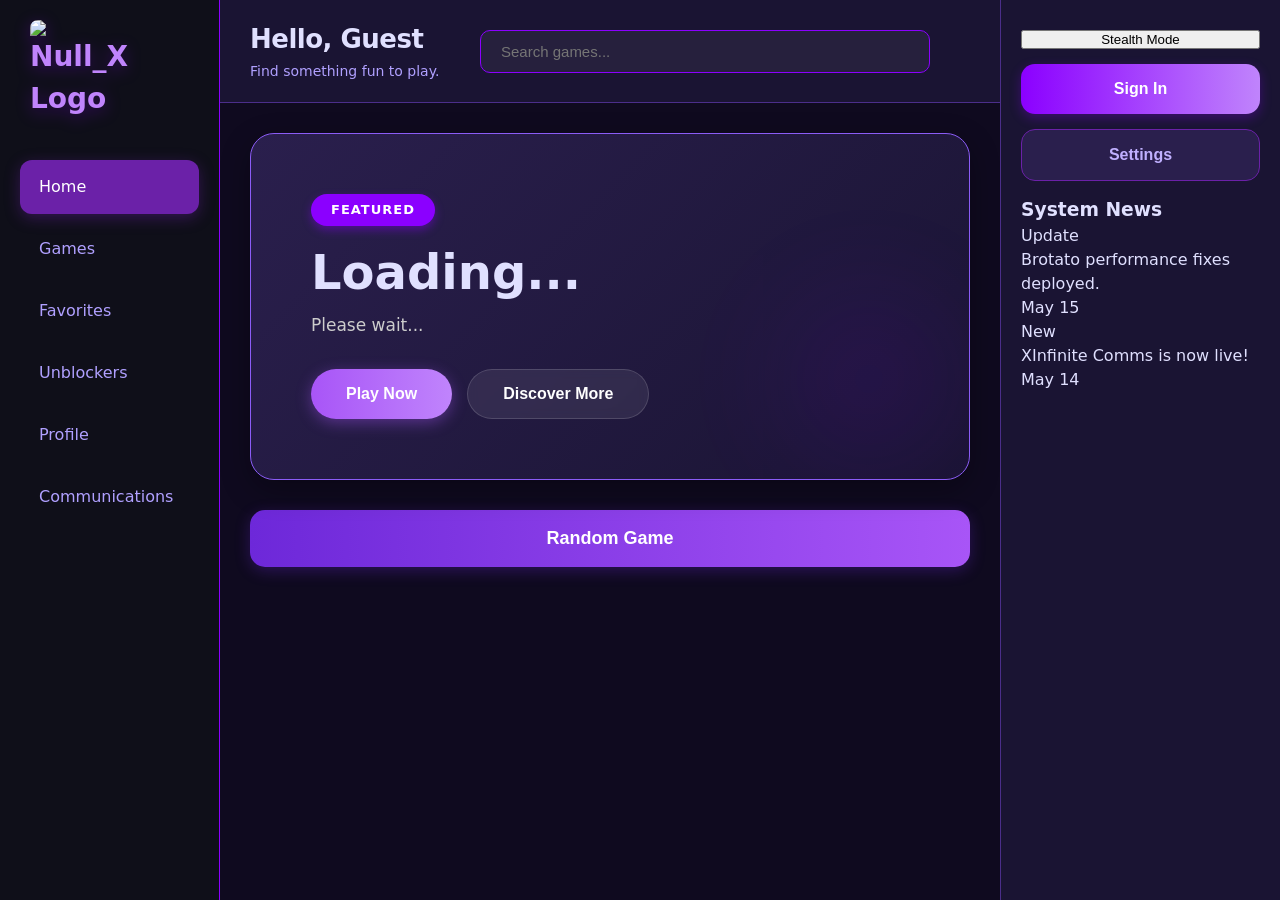
==== commit 5d85f488: "Add news sidebar with recent updates" ====
--- a/index.html
+++ b/index.html
@@ -9,29 +9,26 @@
 <body>
   <div class="dashboard">
     
-    <!-- Left Sidebar -->
-<aside class="left-nav">
-  <div class="logo">
-    <img src="imgs/Screenshot 2026-01-27 8.17.07 PM.png" 
-         alt="Null_X Logo" 
-         class="site-logo">
-  </div>
-  
-  <nav>
-    <a href="#" class="nav-item active" id="nav-home">Home</a>
-    <a href="#" class="nav-item" id="nav-games">Games</a>
-    <a href="#" class="nav-item" id="nav-favorites">Favorites</a>
-    <a href="#" class="nav-item" id="nav-unblockers">Unblockers</a>
-    <a href="#" class="nav-item" id="nav-communications">Communications</a>
-  </nav>
-</aside>
+    <aside class="left-nav">
+      <div class="logo">
+        <img src="imgs/Screenshot 2026-01-27 8.17.07 PM.png" alt="Null_X Logo" class="site-logo">
+      </div>
+      
+      <nav>
+    <a href="index.html" id="nav-home" class="nav-item active">Home</a>
+    <a href="#" id="nav-games" class="nav-item">Games</a>
+    <a href="favorites.html" class="nav-item">Favorites</a>
+    <a href="unblockers.html" class="nav-item">Unblockers</a>
+    <a href="profile/profile.html" class="nav-item">Profile</a>
+    <a href="#" id="nav-communications" class="nav-item">Communications</a>
+</nav>
+    </aside>
 
-    <!-- Main Content -->
     <main class="main-content">
       
       <header class="top-bar">
         <div class="greeting" id="greeting">
-          <h1>Hello, Guest</h1>
+          <h1 id="welcome-text">Hello, Guest</h1>
           <p>Find something fun to play.</p>
         </div>
         
@@ -40,7 +37,7 @@
         </div>
       </header>
 
-      <section class="hero">
+      <section class="hero" id="heroSection">
         <div class="hero-content">
           <span class="badge">Featured</span>
           <h2 id="hero-title">Loading...</h2>
@@ -59,69 +56,82 @@
 
       <section class="section">
         <div class="game-grid" id="gameGrid">
-          <!-- Games will go here -->
         </div>
       </section>
     </main>
 
-    <!-- Right Sidebar -->
     <aside class="right-sidebar">
-      <button class="signin-btn" id="signInBtn">Sign In</button>
-      <button class="settings-btn" id="settingsBtn">Settings</button>
-    </aside>
+  <button class="cloak-btn" id="stealthOpener">Stealth Mode</button>
+  
+  <button class="signin-btn" id="signInBtn">Sign In</button>
+  <button class="settings-btn" id="settingsBtn">Settings</button>
+
+  <div class="news-sidebar">
+    <h3 class="news-title">System News</h3>
+    <div class="news-feed" id="newsFeed">
+      <div class="news-card">
+        <span class="news-tag">Update</span>
+        <p>Brotato performance fixes deployed.</p>
+        <span class="news-date">May 15</span>
+      </div>
+      <div class="news-card">
+        <span class="news-tag">New</span>
+        <p>XInfinite Comms is now live!</p>
+        <span class="news-date">May 14</span>
+      </div>
+    </div>
+  </div>
+</aside>
   </div>
 
-  <script type="module" src="./JS/main.js"></script>
-  <div id="settingsModal" class="modal-overlay">
-  <div class="modal-box">
-    <span class="close-x" id="closeSettings">&times;</span>
+  <div id="settingsModal" class="modal-overlay" style="display: none;">
+    <div class="modal-box">
+      <span class="close-x" id="closeSettings">&times;</span>
 
-    <h1 class="glow">Settings</h1>
-    <p class="subtitle">Personalize your Null_X dashboard</p>
-    <hr class="settings-divider">
+      <h1 class="glow">Settings</h1>
+      <p class="subtitle">Personalize your Null_X dashboard</p>
+      <hr class="settings-divider">
 
-    <div class="setting-section">
-      <h3>Appearance</h3>
-      <p class="setting-label">Select Theme:</p>
-      <div class="theme-grid">
-        <div class="theme-card" data-theme="default">
-          <div class="preview purple-preview"></div>
-          <span>Default Purple</span>
+      <div class="setting-section">
+        <h3>Appearance</h3>
+        <p class="setting-label">Select Theme:</p>
+        <div class="theme-grid">
+          <div class="theme-card" data-theme="default">
+            <div class="preview purple-preview"></div>
+            <span>Default Purple</span>
+          </div>
+          <div class="theme-card" data-theme="midnight">
+            <div class="preview midnight-preview"></div>
+            <span>Midnight</span>
+          </div>
         </div>
-        <div class="theme-card" data-theme="midnight">
-          <div class="preview midnight-preview"></div>
-          <span>Midnight</span>
+      </div>
+
+      <div class="setting-section">
+        <h3>Privacy</h3>
+        <label for="cloakSelector" class="setting-label">Tab Cloak:</label>
+        <select id="cloakSelector" class="settings-input">
+          <option value="none">None (Default)</option>
+          <option value="Google Classroom">Google Classroom</option>
+          <option value="Google Drive">Google Drive</option>
+        </select>
+      </div>
+
+      <div class="setting-section">
+        <h3>Panic Button</h3>
+        <div class="panic-inputs">
+          <p class="setting-label">Custom Shortcut Key:</p>
+          <input type="text" id="panicShortcut" placeholder="Click and press a key..." readonly>
+          
+          <p class="setting-label">Redirect URL:</p>
+          <input type="text" id="panicLink" placeholder="https://classroom.google.com">
+          
+          <button id="savePanic" class="save-btn">Save Panic Settings</button>
         </div>
       </div>
     </div>
+  </div>
 
-    <div class="setting-section">
-      <h3>Tab Cloak</h3>
-      <p class="setting-label">Disguise this tab as:</p>
-      <select id="cloakSelector" class="cloak-dropdown">
-        <option value="none">None (Default)</option>
-        <option value="Google Classroom">Google Classroom</option>
-        <option value="Google Drive">Google Drive</option>
-        <option value="Clever">Clever</option>
-        <option value="Gmail">Gmail</option>
-      </select>
-    </div>
-
-    <div class="setting-section">
-      <h3>Panic Button</h3>
-      <div class="panic-inputs">
-        <p class="setting-label">Custom Shortcut Key:</p>
-        <input type="text" id="panicShortcut" placeholder="Click and press a key..." readonly>
-        
-        <p class="setting-label">Redirect URL:</p>
-        <input type="text" id="panicLink" placeholder="https://classroom.google.com">
-        
-        <button id="savePanic" class="save-btn">Save Panic Settings</button>
-      </div>
-    </div>
-
-  </div>
-</div>
-</div>
+  <script type="module" src="JS/main.js"></script>
 </body>
 </html>
--- a/CSS/style.css
+++ b/CSS/style.css
@@ -1,521 +1,702 @@
- :root {
-
+:root {
   --accent: #8b00ff;
-
   --bg-gradient: linear-gradient(135deg, #0a0a0a, #1a0033);
-
   --container-bg: rgba(15, 15, 25, 0.95);
-
   --text: #e0e0e0;
-
-}
-
-
-
-/* Use these variables in your existing classes! */
+}
+
+/* Base Reset */
+* {
+  margin: 0;
+  padding: 0;
+  box-sizing: border-box;
+}
+
+body {
+  font-family: 'Inter', system-ui, sans-serif;
+  background: #0f0a1f;
+  color: #e0e0ff;
+  min-height: 100vh;
+  overflow-x: hidden;
+  line-height: 1.5;
+  -webkit-font-smoothing: antialiased;
+}
 
 .container { 
-
   border: 2px solid var(--accent) !important; 
-
   background: var(--container-bg) !important;
-
-}
-
-* {
-
-  margin: 0;
-
-  padding: 0;
-
-  box-sizing: border-box;
-
-}
-
-
-
-body {
-
-  font-family: 'Inter', system-ui, sans-serif;
-
-  background: #0f0a1f;
-
+}
+
+/* Dashboard Core Layout */
+.dashboard {
+  display: grid !important;
+  grid-template-columns: 220px 1fr 280px;
+  min-height: 100vh;
+  width: 100%;
+  visibility: visible !important;
+  position: relative;
+}
+
+/* Sidebar Navigation */
+.left-nav {
+  background: var(--container-bg);
+  border-right: 1px solid var(--accent);
+  padding: 20px;
+  display: flex;
+  flex-direction: column;
+  height: 100vh;
+  position: sticky;
+  top: 0;
+  z-index: 100;
+}
+
+.logo {
+  font-size: 28px;
+  font-weight: 900;
+  margin-bottom: 40px;
+  color: #c084fc;
+  padding-left: 10px;
+  display: flex;
+  align-items: center;
+  gap: 10px;
+}
+
+.site-logo {
+  width: 100px;
+  height: auto;
+  max-width: 100%;
+  border-radius: 8px;
+  filter: drop-shadow(0 4px 8px rgba(139, 0, 255, 0.3));
+  transition: transform 0.3s ease;
+}
+
+.site-logo:hover {
+  transform: rotate(-3deg) scale(1.05);
+}
+
+nav {
+  display: flex;
+  flex-direction: column;
+  gap: 8px;
+  flex-grow: 1;
+}
+
+.nav-item {
+  display: flex;
+  align-items: center;
+  padding: 14px 18px;
+  color: #b0a0ff;
+  text-decoration: none;
+  border-radius: 12px;
+  font-weight: 500;
+  transition: all 0.3s ease;
+  border: 1px solid transparent;
+}
+
+.nav-item:hover {
+  background: rgba(107, 33, 168, 0.3);
+  color: white;
+  border-color: rgba(139, 0, 255, 0.5);
+  padding-left: 22px;
+}
+
+.nav-item.active {
+  background: #6b21a8;
+  color: white;
+  box-shadow: 0 4px 15px rgba(107, 33, 168, 0.4);
+}
+
+/* Main Content Area */
+.main-content {
+  background: transparent;
+  display: flex;
+  flex-direction: column;
+  width: 100%;
+  min-width: 0;
+  overflow-y: auto;
+  position: relative;
+}
+
+.top-bar {
+  display: flex;
+  align-items: center;
+  justify-content: space-between;
+  padding: 20px 30px;
+  background: #1a1433;
+  border-bottom: 1px solid #4b2e8a;
+  position: sticky;
+  top: 0;
+  z-index: 90;
+}
+
+.greeting h1 {
+  font-size: 26px;
+  font-weight: 700;
+  letter-spacing: -0.5px;
+}
+
+.greeting p {
+  color: #b0a0ff;
+  font-size: 14px;
+  margin-top: 2px;
+}
+
+.search-bar {
+  flex: 1;
+  max-width: 450px;
+  margin: 0 40px;
+  position: relative;
+}
+
+.search-bar input {
+  width: 100%;
+  padding: 12px 20px;
+  background: rgba(255, 255, 255, 0.05);
+  border: 1px solid var(--accent);
+  color: white;
+  border-radius: 10px;
+  outline: none;
+  font-size: 15px;
+  transition: all 0.3s ease;
+}
+
+.search-bar input:focus {
+  background: rgba(255, 255, 255, 0.08);
+  box-shadow: 0 0 15px rgba(139, 0, 255, 0.3);
+  border-color: #c084fc;
+}
+
+/* Hero Section Styles */
+.hero {
+  margin: 30px;
+  padding: 60px;
+  background: linear-gradient(135deg, #2a1f4d 0%, #1a1433 100%);
+  border-radius: 24px;
+  border: 1px solid #8b5cf6;
+  position: relative;
+  overflow: hidden;
+  box-shadow: 0 10px 30px rgba(0, 0, 0, 0.3);
+}
+
+.hero::after {
+  content: '';
+  position: absolute;
+  right: -50px;
+  bottom: -50px;
+  width: 300px;
+  height: 300px;
+  background: radial-gradient(circle, var(--accent) 0%, transparent 70%);
+  opacity: 0.1;
+  filter: blur(40px);
+}
+
+.hero-content {
+  position: relative;
+  z-index: 5;
+}
+
+.badge {
+  background: var(--accent);
+  color: white;
+  padding: 6px 20px;
+  border-radius: 50px;
+  font-size: 13px;
+  font-weight: 700;
+  text-transform: uppercase;
+  letter-spacing: 1px;
+  display: inline-block;
+  margin-bottom: 20px;
+  box-shadow: 0 4px 10px rgba(139, 0, 255, 0.4);
+}
+
+.hero h2 {
+  font-size: 48px;
+  margin-bottom: 15px;
+  font-weight: 800;
+  line-height: 1.1;
+}
+
+.hero p {
+  color: #ccc;
+  font-size: 17px;
+  max-width: 550px;
+  margin-bottom: 30px;
+}
+
+.hero-actions {
+  display: flex;
+  gap: 15px;
+}
+
+.hero-actions button {
+  padding: 15px 35px;
+  border-radius: 50px;
+  font-weight: 700;
+  font-size: 16px;
+  cursor: pointer;
+  transition: all 0.3s cubic-bezier(0.4, 0, 0.2, 1);
+  border: none;
+}
+
+.play-btn {
+  background: linear-gradient(90deg, #a855f7, #c084fc);
+  color: white;
+  box-shadow: 0 4px 15px rgba(168, 85, 247, 0.4);
+}
+
+.play-btn:hover {
+  transform: translateY(-3px) scale(1.02);
+  box-shadow: 0 8px 25px rgba(168, 85, 247, 0.6);
+}
+
+.secondary-btn {
+  background: rgba(255, 255, 255, 0.08);
+  color: white;
+  border: 1px solid rgba(255, 255, 255, 0.15) !important;
+  backdrop-filter: blur(5px);
+}
+
+.secondary-btn:hover {
+  background: rgba(255, 255, 255, 0.15);
+  transform: translateY(-2px);
+}
+
+/* Quick Action Row */
+.random-section {
+  padding: 0 30px 25px;
+}
+
+.quick-action-btn {
+  width: 100%;
+  padding: 18px 24px;
+  background: linear-gradient(90deg, #6d28d9, #a855f7);
+  border: none;
+  border-radius: 15px;
+  color: white;
+  font-size: 18px;
+  font-weight: 700;
+  cursor: pointer;
+  transition: all 0.3s ease;
+  display: flex;
+  align-items: center;
+  justify-content: center;
+  gap: 10px;
+  box-shadow: 0 4px 15px rgba(109, 40, 217, 0.3);
+}
+
+.quick-action-btn:hover {
+  filter: brightness(1.15);
+  transform: translateY(-2px);
+  box-shadow: 0 6px 20px rgba(109, 40, 217, 0.5);
+}
+
+/* Grid & Cards System */
+.section-title {
+  padding: 0 30px;
+  margin: 20px 0 25px;
+  font-size: 24px;
+  font-weight: 800;
+  color: #c084fc;
+  display: flex;
+  align-items: center;
+  gap: 12px;
+}
+
+.game-grid, .games-grid {
+  display: grid !important;
+  grid-template-columns: repeat(auto-fill, minmax(200px, 1fr));
+  gap: 25px;
+  padding: 0 30px 50px;
+  min-height: 200px;
+}
+
+.game-card {
+  position: relative;
+  background: var(--container-bg);
+  border: 1px solid rgba(139, 0, 255, 0.3);
+  border-radius: 20px;
+  height: 170px;
+  display: flex;
+  flex-direction: column;
+  align-items: center;
+  justify-content: center;
+  cursor: pointer;
+  overflow: hidden;
+  transition: all 0.4s cubic-bezier(0.175, 0.885, 0.32, 1.275);
+  background-clip: padding-box;
+}
+
+.game-card:hover {
+  transform: translateY(-12px);
+  border-color: #8b00ff;
+  box-shadow: 0 15px 30px rgba(139, 0, 255, 0.25);
+}
+
+.game-card h3 {
+  color: white;
+  font-size: 1.2rem;
+  font-weight: 700;
+  text-align: center;
+  padding: 0 15px;
+  z-index: 2;
+}
+
+.game-card p {
+  font-size: 0.85rem;
+  color: #b0a0ff;
+  margin-top: 8px;
+  z-index: 2;
+}
+
+.game-desc-overlay {
+  position: absolute;
+  top: 0;
+  left: 0;
+  width: 100%;
+  height: 100%;
+  background: rgba(15, 10, 30, 0.98);
   color: #e0e0ff;
-
-  min-height: 100vh;
-
-}
-
-
-
-.dashboard {
-
+  display: flex;
+  align-items: center;
+  justify-content: center;
+  padding: 25px;
+  text-align: center;
+  font-size: 0.95rem;
+  opacity: 0;
+  transition: all 0.3s ease;
+  z-index: 10;
+  backdrop-filter: blur(4px);
+}
+
+.game-card:hover .game-desc-overlay {
+  opacity: 1;
+}
+
+/* Right Sidebar Sidebar */
+.right-sidebar {
+  background: #1a1433;
+  border-left: 1px solid #4b2e8a;
+  padding: 30px 20px;
+  display: flex;
+  flex-direction: column;
+  gap: 15px;
+  height: 100vh;
+  position: sticky;
+  top: 0;
+}
+
+.signin-btn, .settings-btn {
+  width: 100%;
+  padding: 16px 20px;
+  border: none;
+  border-radius: 14px;
+  font-size: 16px;
+  font-weight: 700;
+  cursor: pointer;
+  transition: all 0.3s ease;
+  display: flex;
+  align-items: center;
+  justify-content: center;
+  gap: 10px;
+}
+
+.signin-btn {
+  background: linear-gradient(90deg, #8b00ff, #c084fc);
+  color: white;
+  box-shadow: 0 4px 12px rgba(139, 0, 255, 0.3);
+}
+
+.signin-btn:hover {
+  transform: translateY(-2px);
+  filter: brightness(1.1);
+}
+
+.settings-btn {
+  background: #2a1f4d;
+  color: #c0b0ff;
+  border: 1px solid #6b21a8;
+}
+
+.settings-btn:hover {
+  background: #3b2a66;
+  border-color: #8b00ff;
+  color: white;
+}
+
+/* Modal UI Components */
+.modal-overlay {
+  display: none;
+  position: fixed;
+  top: 0;
+  left: 0;
+  width: 100%;
+  height: 100%;
+  background: rgba(5, 5, 10, 0.92);
+  backdrop-filter: blur(12px);
+  z-index: 9999;
+  justify-content: center;
+  align-items: center;
+  padding: 20px;
+}
+
+.modal-box {
+  background: #120e26;
+  border: 2px solid var(--accent);
+  padding: 45px;
+  border-radius: 28px;
+  width: 100%;
+  max-width: 600px;
+  position: relative;
+  box-shadow: 0 0 60px rgba(139, 0, 255, 0.3);
+  max-height: 90vh;
+  overflow-y: auto;
+}
+
+.glow {
+  text-shadow: 0 0 15px var(--accent);
+  color: white;
+  font-size: 2.8rem;
+  font-weight: 900;
+  margin-bottom: 8px;
+  text-align: center;
+}
+
+.subtitle {
+  color: #b0a0ff;
+  text-align: center;
+  margin-bottom: 35px;
+  font-size: 16px;
+}
+
+.settings-divider {
+  border: 0;
+  border-top: 1px solid rgba(139, 0, 255, 0.2);
+  margin: 25px 0;
+}
+
+.setting-section {
+  text-align: left;
+  margin-bottom: 35px;
+}
+
+.setting-section h3 {
+  font-size: 1.4rem;
+  margin-bottom: 18px;
+  color: #c084fc;
+  font-weight: 700;
+}
+
+.setting-label {
+  display: block;
+  font-size: 15px;
+  margin-bottom: 10px;
+  color: #e0e0ff;
+  font-weight: 500;
+}
+
+.settings-input {
+  width: 100%;
+  padding: 14px;
+  background: #0a0a0a;
+  border: 1px solid #4b2e8a;
+  color: white;
+  border-radius: 12px;
+  outline: none;
+  font-size: 15px;
+  transition: border-color 0.3s;
+}
+
+.settings-input:focus {
+  border-color: var(--accent);
+}
+
+.theme-grid {
   display: grid;
-
-  grid-template-columns: 220px 1fr 280px;   /* Left sidebar now smaller */
-
-  min-height: 100vh;
-
-}
-
-
-
-    /* Update your Sidebar */
-
-.left-nav, .right-sidebar, .top-bar {
-
-  background: var(--container-bg); /* Now it follows your theme! */
-
-  border-color: var(--accent);     /* Borders will turn white in Midnight */
-
-}
-
-.logo {
-
-  font-size: 28px;
-
+  grid-template-columns: 1fr 1fr;
+  gap: 25px;
+}
+
+.theme-card {
+  cursor: pointer;
+  border: 2px solid #2a1f4d;
+  padding: 18px;
+  border-radius: 18px;
+  transition: all 0.3s ease;
+  background: #1a1433;
+  text-align: center;
+}
+
+.theme-card:hover {
+  border-color: var(--accent);
+  background: #251b45;
+}
+
+.preview {
+  height: 80px;
+  border-radius: 12px;
+  margin-bottom: 12px;
+  box-shadow: inset 0 0 10px rgba(0,0,0,0.5);
+}
+
+.purple-preview { 
+  background: linear-gradient(135deg, #0a0a0a, #1a0033); 
+  border: 1px solid #8b00ff; 
+}
+
+.midnight-preview { 
+  background: #000; 
+  border: 1px solid #fff; 
+}
+
+.close-x {
+  position: absolute;
+  top: 25px;
+  right: 30px;
+  color: #ff4d4d;
+  font-size: 38px;
+  cursor: pointer;
+  transition: all 0.3s ease;
+  line-height: 1;
+}
+
+.close-x:hover {
+  transform: rotate(90deg) scale(1.1);
+  color: #ff0000;
+}
+
+/* Panic Logic & Utility */
+.panic-inputs {
+  display: flex;
+  flex-direction: column;
+}
+
+.save-btn {
+  background: var(--accent);
+  color: white;
+  padding: 18px;
+  border: none;
+  border-radius: 14px;
+  font-weight: 800;
+  font-size: 16px;
+  cursor: pointer;
+  transition: all 0.3s ease;
+  margin-top: 10px;
+}
+
+.save-btn:hover {
+  background: #a020f0;
+  box-shadow: 0 0 25px var(--accent);
+  transform: translateY(-2px);
+}
+
+/* COMMUNICATIONS MODULE */
+.form-wrapper {
+  background: #0a0a0a; 
+  border: 2px solid var(--accent); 
+  border-radius: 25px;
+  padding: 40px;
+  box-shadow: 0 0 40px rgba(139, 0, 255, 0.25);
+  margin: 20px 30px 40px;
+  position: relative;
+}
+
+.form-title {
+  color: var(--accent);
+  text-align: center;
+  font-size: 2.5rem;
   font-weight: 900;
-
+  margin-bottom: 10px;
+  text-transform: uppercase;
+  letter-spacing: 3px;
+  text-shadow: 0 0 10px rgba(139, 0, 255, 0.5);
+}
+
+.form-subtitle {
+  text-align: center;
+  color: #999;
+  font-size: 17px;
   margin-bottom: 40px;
-
-  color: #c084fc;
-
-  padding-left: 10px;
-
-}
-
-
-
-.nav-item {
-
+  font-weight: 500;
+}
+
+.google-form-iframe {
+  border-radius: 16px;
+  background: #ffffff; 
+  border: none;
+  box-shadow: 0 10px 30px rgba(0,0,0,0.5);
   display: block;
-
-  padding: 14px 18px;
-
-  color: #b0a0ff;
-
-  text-decoration: none;
-
-  border-radius: 12px;
-
-  margin-bottom: 6px;
-
-  font-weight: 500;
-
-  transition: 0.3s;
-
-}
-
-
-
-.nav-item:hover,
-
-.nav-item.active {
-
-  background: #6b21a8;
-
-  color: white;
-
-}
-
-
-
-/* Rest of your CSS (top bar, hero, etc.) stays the same */
-
-.top-bar {
-
-  display: flex;
-
-  align-items: center;
-
-  justify-content: space-between;
-
-  padding: 20px 30px;
-
-  background: #1a1433;
-
-  border-bottom: 1px solid #4b2e8a;
-
-}
-
-
-
-.greeting h1 {
-
-  font-size: 26px;
-
-}
-
-
-
-/* Update your Inputs */
-
-.search-bar input {
-
-  background: rgba(255, 255, 255, 0.05);
-
-  border: 1px solid var(--accent);
-
-  color: white;
-
-}
-
-.signin-btn {
-
-  padding: 12px 26px;
-
-  background: linear-gradient(90deg, #8b00ff, #c084fc);
-
-  border: none;
-
-  border-radius: 50px;
-
-  color: white;
-
-  font-weight: 600;
-
-  cursor: pointer;
-
-}
-
-
-
-/* Hero / Featured */
-
-.hero {
-
-  margin: 25px 30px;
-
-  padding: 50px;
-
-  background: linear-gradient(#2a1f4d, #1a1433);
-
-  border-radius: 20px;
-
-  border: 1px solid #8b5cf6;
-
-}
-
-
-
-.badge {
-
-  background: #8b00ff;
-
-  padding: 6px 18px;
-
-  border-radius: 50px;
-
-  font-size: 14px;
-
-}
-
-
-
-.hero h2 {
-
-  font-size: 38px;
-
-  margin: 12px 0;
-
-}
-
-
-
-.hero-actions button {
-
-  padding: 14px 32px;
-
-  border-radius: 50px;
-
-  margin-right: 12px;
-
-  font-weight: 600;
-
-}
-
-
-
-.play-btn {
-
-  background: linear-gradient(90deg, #a855f7, #c084fc);
-
-  border: none;
-
-  color: white;
-
-}
-
-
-
-/* Game Grid */
-
-.game-grid {
-
-  display: grid;
-
-  grid-template-columns: repeat(auto-fill, minmax(180px, 1fr));
-
-  gap: 20px;
-
-  padding: 0 30px 40px;
-
-}
-
-
-
-.section-title {
-
-  padding: 0 30px;
-
-  margin: 15px 0 20px;
-
-  font-size: 22px;
-
-  color: #c084fc;
-
-}
-
-/* Right Sidebar */
-
-.right-sidebar {
-
-  background: #1a1433;
-
-  border-left: 1px solid #4b2e8a;
-
-  padding: 25px 20px;
-
-  display: flex;
-
+}
+
+/* Lockdown System */
+#lockdown-overlay {
+  background: #000 !important;
+  z-index: 1000000 !important;
+  position: fixed;
+  top: 0;
+  left: 0;
+  width: 100vw;
+  height: 100vh;
+  display: flex;
   flex-direction: column;
-
-  gap: 12px;
-
-}
-
-
-
-.signin-btn, .settings-btn {
-
-  width: 100%;
-
-  padding: 14px 20px;
-
-  border: none;
-
-  border-radius: 12px;
-
-  font-size: 16px;
-
-  font-weight: 600;
-
-  cursor: pointer;
-
-  transition: 0.3s;
-
-}
-
-
-
-.signin-btn {
-
-  background: linear-gradient(90deg, #8b00ff, #c084fc);
-
-  color: white;
-
-}
-
-
-
-.settings-btn {
-
+  justify-content: center;
+  align-items: center;
+  color: #ff0000;
+  font-family: 'Courier New', monospace;
+  text-align: center;
+}
+
+/* Visibility Utilities */
+.hidden {
+  display: none !important;
+}
+
+/* Global Scrollbar Design */
+::-webkit-scrollbar {
+  width: 12px;
+}
+
+::-webkit-scrollbar-track {
+  background: #0a0a0a;
+}
+
+::-webkit-scrollbar-thumb {
   background: #2a1f4d;
-
-  color: #c0b0ff;
-
-  border: 1px solid #6b21a8;
-
-}
-
-
-
-.settings-btn:hover {
-
-  background: #3b2a66;
-
-}
-
-
-
-/* Random Game under featured */
-
-.random-section {
-
-  padding: 0 30px 20px;
-
-}
-
-
-
-.quick-action-btn {
-
-  width: 100%;
-
-  padding: 16px 24px;
-
-  background: linear-gradient(90deg, #6d28d9, #a855f7);
-
-  border: none;
-
-  border-radius: 50px;
-
-  color: white;
-
-  font-size: 17px;
-
-  font-weight: 600;
-
-  cursor: pointer;
-
-}
-
-/* Logo Styling */
-
-.logo {
-
-  margin-bottom: 35px;
-
-  padding: 0 10px;
-
-}
-
-
-
-.site-logo {
-
-  width: 100px;           /* ← This controls the size */
-
-  height: auto;
-
-  max-width: 100%;
-
-  border-radius: 8px;
-
-  filter: drop-shadow(0 4px 8px rgba(139, 0, 255, 0.3));
-
-}
-
-.modal-overlay {
-
-  display: none; /* Hidden by default */
-
-  position: fixed;
-
-  top: 0; left: 0;
-
-  width: 100%; height: 100%;
-
-  background: rgba(0,0,0,0.85);
-
-  backdrop-filter: blur(8px);
-
-  z-index: 9999;
-
-  justify-content: center;
-
-  align-items: center;
-
-}
-
-
-
-.modal-box {
-
-  background: var(--container-bg);
-
-  border: 2px solid var(--accent);
-
-  padding: 40px;
-
-  border-radius: 20px;
-
-  width: 90%;
-
-  max-width: 500px;
-
-  position: relative;
-
-  text-align: center;
-
-}
-
-
-
-.theme-grid {
-
-  display: grid;
-
-  grid-template-columns: 1fr 1fr;
-
-  gap: 20px;
-
-  margin-top: 20px;
-
-}
-
-
-
-.theme-card {
-
-  cursor: pointer;
-
-  border: 2px solid transparent;
-
-  padding: 10px;
-
-  border-radius: 12px;
-
-  transition: 0.3s;
-
-}
-
-
-
-.theme-card:hover { border-color: var(--accent); }
-
-
-
-.preview {
-
-  height: 60px;
-
-  border-radius: 8px;
-
-  margin-bottom: 8px;
-
-  border: 1px solid #444;
-
-}
-
-
-
-.purple-preview { background: linear-gradient(135deg, #0a0a0a, #1a0033); border-color: #8b00ff; }
-
-.midnight-preview { background: #000; border-color: #fff; }
-
-
-
-.close-x {
-
-  position: absolute;
-
-  top: 15px; right: 20px;
-
-  color: #ff4d4d;
-
-  font-size: 30px;
-
-  cursor: pointer;
-
-}
+  border-radius: 10px;
+  border: 3px solid #0a0a0a;
+  transition: background 0.3s;
+}
+
+::-webkit-scrollbar-thumb:hover {
+  background: var(--accent);
+}
+
+/* Responsive Breakpoints */
+@media (max-width: 1200px) {
+  .dashboard {
+    grid-template-columns: 80px 1fr 260px;
+  }
+  .logo span, .nav-item span { display: none; }
+  .logo { justify-content: center; padding: 0; }
+  .nav-item { justify-content: center; padding: 15px; }
+}
+
+@media (max-width: 900px) {
+  .dashboard {
+    grid-template-columns: 1fr;
+  }
+  .left-nav, .right-sidebar { display: none; }
+  .main-content { height: 100vh; }
+  .hero { margin: 15px; padding: 30px; }
+  .hero h2 { font-size: 32px; }
+}
+
+/* Specific UI Utilities - Restoration */
+.flex-center { display: flex; align-items: center; justify-content: center; }
+.mt-1 { margin-top: 10px; }
+.mt-2 { margin-top: 20px; }
+.mb-1 { margin-bottom: 10px; }
+.mb-2 { margin-bottom: 20px; }
+.text-accent { color: var(--accent); }
+.bg-dark { background: #0a0a0a; }
+
+/* End of Master CSS */
